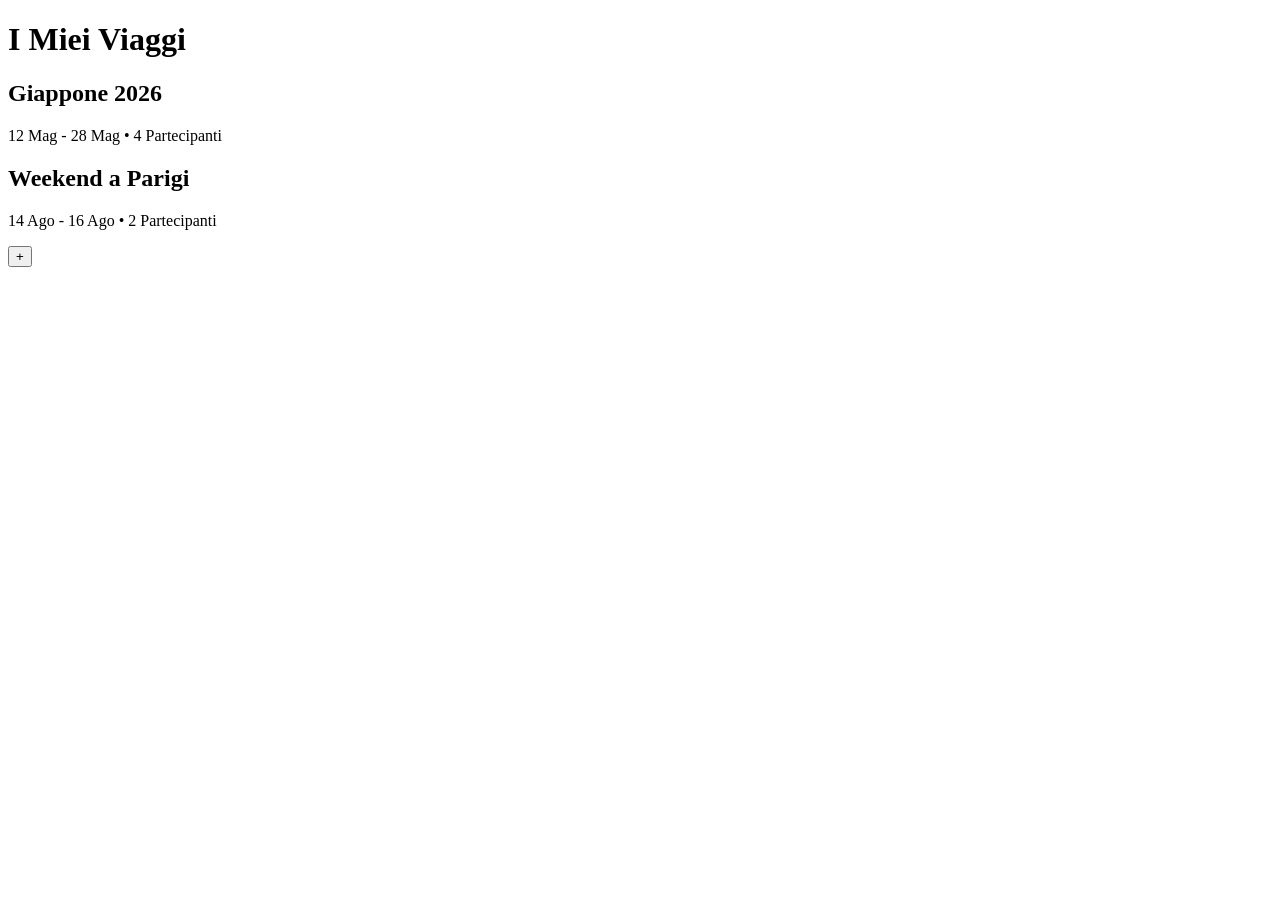
==== index.html @ 4f487249 "Create index.html" ====
<!DOCTYPE html>
<html lang="it">
<head>
    <meta charset="UTF-8">
    <meta name="viewport" content="width=device-width, initial-scale=1.0, maximum-scale=1.0, user-scalable=no">
    <title>TravelDash Pro</title>
    <link rel="stylesheet" href="style.css">
    <link href="https://fonts.googleapis.com/css2?family=Inter:wght@400;500&family=Outfit:wght@600;700&display=swap" rel="stylesheet">
</head>
<body>

    <header class="app-header">
        <h1>I Miei Viaggi</h1>
    </header>

    <main class="trips-container">
        <div class="trip-card" style="--card-color: #FF9F1C;">
            <div class="trip-info">
                <h2>Giappone 2026</h2>
                <p>12 Mag - 28 Mag • 4 Partecipanti</p>
            </div>
        </div>

        <div class="trip-card" style="--card-color: #2EC4B6;">
            <div class="trip-info">
                <h2>Weekend a Parigi</h2>
                <p>14 Ago - 16 Ago • 2 Partecipanti</p>
            </div>
        </div>
    </main>

    <button class="fab-button">+</button>

</body>
</html>
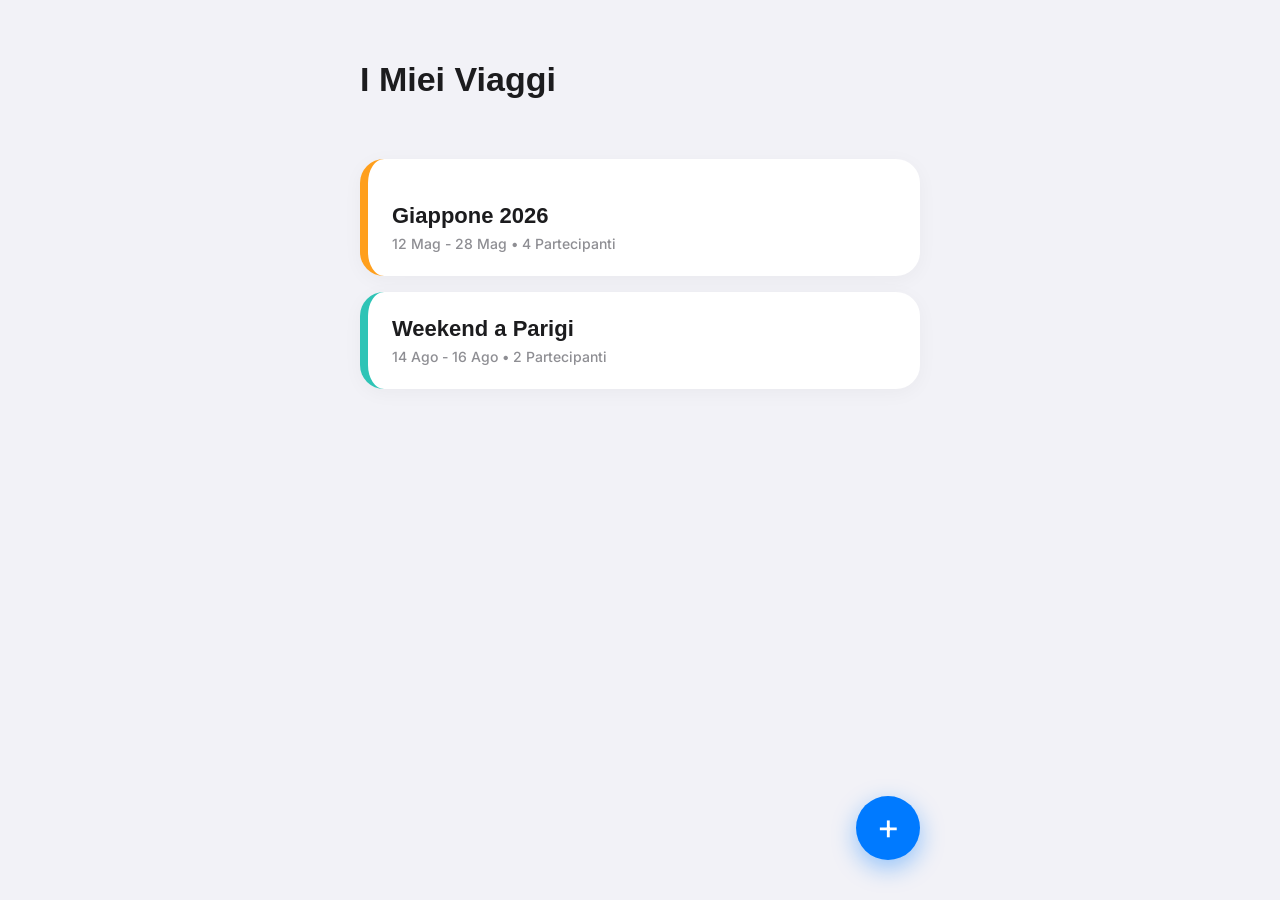
==== commit 717acd7e: "Update index.html" ====
--- a/index.html
+++ b/index.html
@@ -14,7 +14,7 @@
     </header>
 
     <main class="trips-container">
-        <div class="trip-card" style="--card-color: #FF9F1C;">
+        ⁠<div class="trip-card" style="--card-color: #FF9F1C;" onclick="window.location.href='viaggio.html'">⁠
             <div class="trip-info">
                 <h2>Giappone 2026</h2>
                 <p>12 Mag - 28 Mag • 4 Partecipanti</p>
--- a/style.css
+++ b/style.css
@@ -0,0 +1,166 @@
+:root {
+    --bg-color: #F2F2F7;
+    --text-main: #1C1C1E;
+    --text-muted: #8E8E93;
+    --white: #FFFFFF;
+    --ios-blue: #007AFF;
+}
+
+* {
+    box-sizing: border-box;
+    margin: 0;
+    padding: 0;
+    font-family: 'Inter', sans-serif;
+    -webkit-tap-highlight-color: transparent;
+}
+
+body {
+    background-color: var(--bg-color);
+    color: var(--text-main);
+    padding: 20px;
+    max-width: 600px;
+    margin: 0 auto;
+}
+
+.app-header {
+    margin-top: 40px;
+    margin-bottom: 24px;
+}
+
+.app-header h1 {
+    font-family: 'Outfit', sans-serif;
+    font-size: 34px;
+    font-weight: 700;
+}
+
+.trips-container {
+    display: flex;
+    flex-direction: column;
+    gap: 16px;
+}
+
+.trip-card {
+    background-color: var(--white);
+    border-radius: 24px;
+    padding: 24px;
+    box-shadow: 0 4px 20px rgba(0,0,0,0.04);
+    border-left: 8px solid var(--card-color);
+    cursor: pointer;
+    transition: transform 0.2s ease;
+}
+
+.trip-card:hover {
+    transform: scale(0.98);
+}
+
+.trip-card h2 {
+    font-family: 'Outfit', sans-serif;
+    font-size: 22px;
+    margin-bottom: 6px;
+}
+
+.trip-card p {
+    font-size: 14px;
+    color: var(--text-muted);
+    font-weight: 500;
+}
+
+.fab-button {
+    position: fixed;
+    bottom: 40px;
+    right: max(20px, calc(50% - 280px));
+    width: 64px;
+    height: 64px;
+    border-radius: 32px;
+    background-color: var(--ios-blue);
+    color: var(--white);
+    border: none;
+    font-size: 36px;
+    box-shadow: 0 8px 24px rgba(0, 122, 255, 0.4);
+    cursor: pointer;
+    display: flex;
+    align-items: center;
+    justify-content: center;
+    padding-bottom: 4px;
+}
+
+
+/* --- STILI SCHERMATA INTERNA (VIAGGIO) --- */
+.inner-header {
+    margin-top: 20px;
+    margin-bottom: 24px;
+    display: flex;
+    flex-direction: column;
+}
+
+.back-button {
+    color: var(--ios-blue);
+    text-decoration: none;
+    font-size: 16px;
+    font-weight: 500;
+    margin-bottom: 12px;
+}
+
+.inner-header h1 {
+    font-family: 'Outfit', sans-serif;
+    font-size: 28px;
+    font-weight: 700;
+}
+
+.trip-content {
+    /* Lascia spazio in basso per non far coprire il testo dalla barra */
+    padding-bottom: 110px; 
+}
+
+.content-card {
+    background-color: var(--white);
+    border-radius: 24px;
+    padding: 24px;
+    box-shadow: 0 4px 20px rgba(0,0,0,0.04);
+}
+
+/* Tab Bar in basso stile iOS (Glassmorphism) */
+.bottom-tab-bar {
+    position: fixed;
+    bottom: 0;
+    left: 50%;
+    transform: translateX(-50%);
+    width: 100%;
+    max-width: 600px; /* Si adatta anche ai tablet/PC */
+    height: 85px;
+    background: rgba(255, 255, 255, 0.85);
+    backdrop-filter: blur(20px); /* L'effetto sfocato iOS */
+    -webkit-backdrop-filter: blur(20px);
+    border-top: 1px solid rgba(0,0,0,0.1);
+    display: flex;
+    justify-content: space-around;
+    align-items: center;
+    padding-bottom: 20px; /* Spazio per la linea home degli iPhone */
+}
+
+.tab-item {
+    display: flex;
+    flex-direction: column;
+    align-items: center;
+    text-decoration: none;
+    color: var(--text-muted);
+    font-size: 11px;
+    font-weight: 500;
+    flex: 1;
+}
+
+.tab-item.active {
+    color: var(--ios-blue);
+}
+
+.tab-icon {
+    font-size: 22px;
+    margin-bottom: 4px;
+    opacity: 0.5;
+    filter: grayscale(100%);
+}
+
+.tab-item.active .tab-icon {
+    opacity: 1;
+    filter: grayscale(0%);
+}
